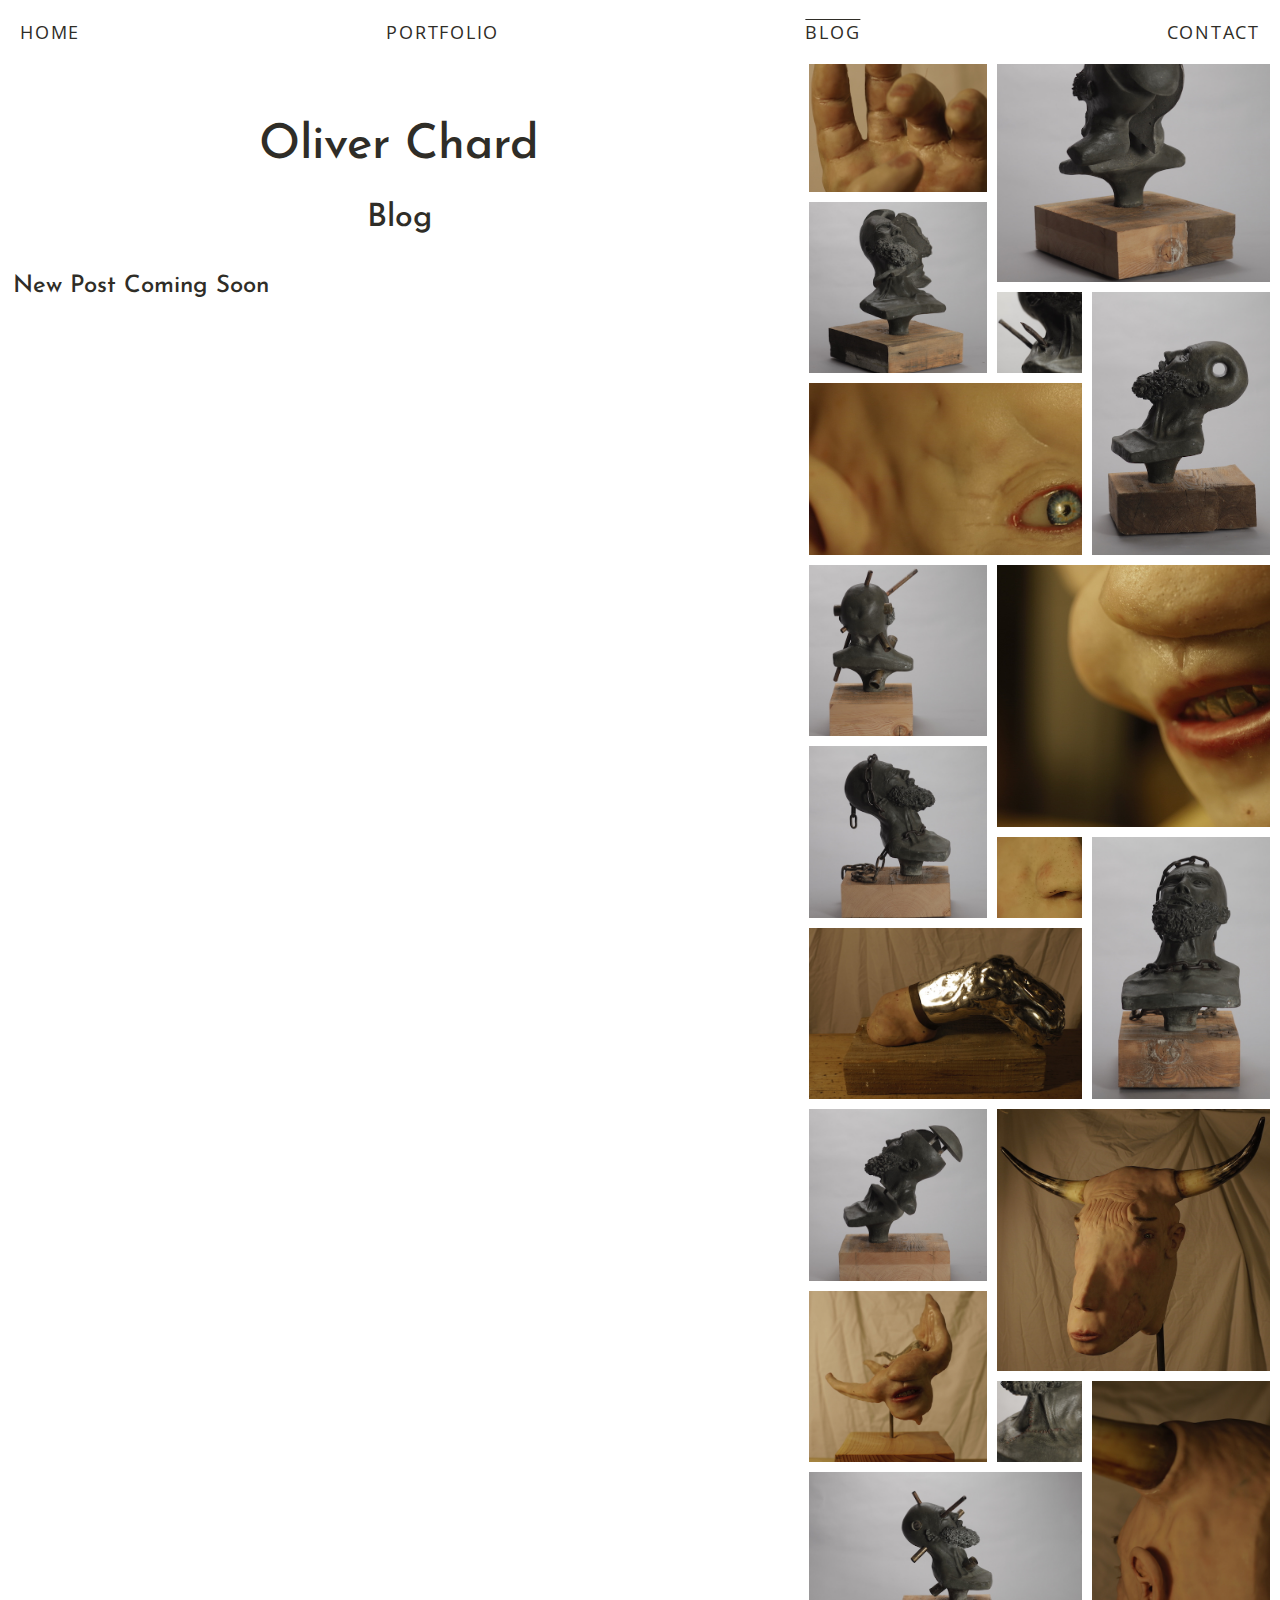
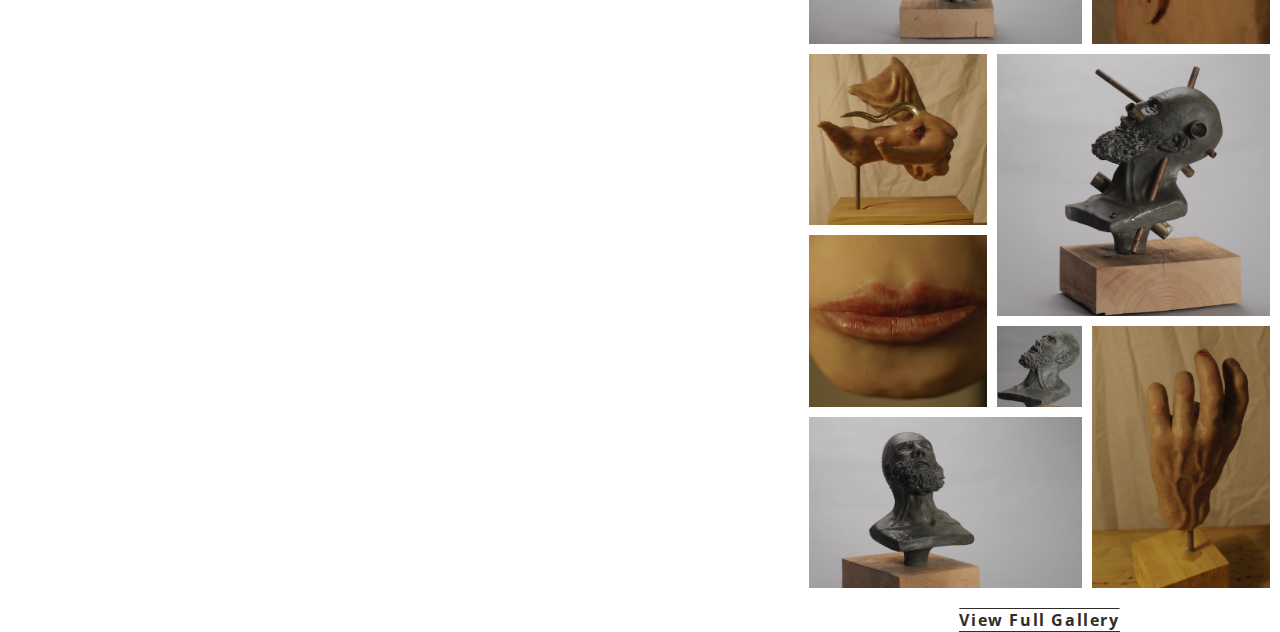
==== blog.html @ 40121ba3 "first commit" ====
<!DOCTYPE HTML>
<html>
    <head>
        <meta charset="UTF-8" lang="en">
        <title>Oliver Chard | Sculptor </title>
        <link href="https://fonts.googleapis.com/css?family=Josefin+Sans|Open+Sans" rel="stylesheet">
        <meta name="viewport" content="width=device-width, initial-scale=1.0">
        <meta description content="Winnipeg Artist specializing in sculpture, Oliver Chard">
        <link href="./normalize.css" rel="stylesheet">
        <link href="./main.css" rel="stylesheet">
		<link href="./portfolio.css" rel="stylesheet">
		<link href="./blog.css" rel="stylesheet">
		<link rel="icon" href="./favicon.ico" type="image/x-icon"/>
    </head>
    <body class="blogBody">
		
		
			<nav class="mainNav portfolioNavContainer">

				<ul class="portfolioNav nav">
					<li><a href="./index.html">Home</a></li>
					<li><a href="./portfolio.html" >Portfolio</a></li>
					<li><a href="./blog.html" class="current">Blog</a></li>
					<li><a href="./contact.html">Contact</a></li>
				</ul>
			</nav>
		<div class="sidebar">
			<div class="logo">
				<h1>Oliver Chard</h1>
				<h3>Blog</h3>
			</div>
			<div class="mobileBlog">
				<img src="images/winnipegSculptor.png">
			</div>
			
			<div class="blogPost">
				<h2>New Post Coming Soon</h2>
				<!--<p>The expectation here might be that I will discuss my art and or my process... that's not what this blog will be about. This blog will be about something FAR more important.</p>
				
				<p>I should probably start with the day I met her. It was a crisp Wednesday morning in the fall of 2015 in an ecclectic little coffee shop in my neighborhood, hers as well I would soon find out. I was twenty three at the time, she had just turned thrity.</p>
				
				<p>It wasn't a great time for me to meet her; I'd just ended a horrificly long relationship with my high school sweetheart. There should probably be some rule that you have to break up with the person you were with in high school the day you graduate. Does anyone make reasonable decisions at that age?  </p>
				
				<p>When she walked in I wasn't very impressed with her visually; she looked to me like a stereotypical Mom. Her hair was at an awkward rather unflattering length and I can remember wondering if this hairstyle was her first choice, she was wearing frumpy clothes and it was clear that she hadn't put much effort into her face either.</p> -->
			
			</div>
		</div>
		 
			<div class="mainContent">
				<div class="portfolio">
					<div class="portfolioItem square medSquare"></div>
					<div class="portfolioItem largeSquare lgSquare1"></div>
					<div class="portfolioItem square2 medSquare1"></div>
					<div class="portfolioItem smallSquare smSquare1"></div>
					<div class="portfolioItem tall tallSquare1"></div>
					<div class="portfolioItem wide wideSquare1"></div>

				</div>
				<div class="portfolio">
					<div class="portfolioItem square medSquare2"></div>
					<div class="portfolioItem largeSquare lgSquare2"></div>
					<div class="portfolioItem square2 medSquare3"></div>
					<div class="portfolioItem smallSquare smSquare2"></div>
					<div class="portfolioItem tall tallSquare2"></div>
					<div class="portfolioItem wide wideSquare2"></div>

				</div>
				<div class="portfolio">
					<div class="portfolioItem square medSquare4"></div>
					<div class="portfolioItem largeSquare lgSquare3"></div>
					<div class="portfolioItem square2 medSquare5"></div>
					<div class="portfolioItem smallSquare smSquare3"></div>
					<div class="portfolioItem tall tallSquare3"></div>
					<div class="portfolioItem wide wideSquare3"></div>

				</div>
				<div class="portfolio">
					<div class="portfolioItem square medSquare6"></div>
					<div class="portfolioItem largeSquare lgSquare4"></div>
					<div class="portfolioItem square2 medSquare7"></div>
					<div class="portfolioItem smallSquare smSquare4"></div>
					<div class="portfolioItem tall tallSquare4"></div>
					<div class="portfolioItem wide wideSquare4"></div>

				</div>
				<div class="portfolioFooter">
					<h4 class="viewLink"><a href="portfolio.html">View Full Gallery</a></h4>
				</div>
				
			</div>
		
		

         

		
       <script src="https://ajax.googleapis.com/ajax/libs/jquery/3.3.1/jquery.min.js"></script>
		<script src="./app.js" type="text/javascript"></script>
        <script src="./jquery.js" type="text/javascript"></script> 
    </body>
</html>
---- main.css ----
body{
	font-family: 'Open Sans', sans-serif;
}
h1, h2, h3{
	font-family: 'Josefin Sans', sans-serif;
	font-weight:500;
}
.nav .current{
	text-decoration: overline;
}

.nav{
	list-style: none;
	padding: 0;
	width: 100%;
	position: fixed;
	z-index: 1;
	top: 0;
	left: 0;
	overflow: hidden;
	display:flex;
	justify-content: space-between;
}

.nav a{
	text-decoration: none;
	/*font-family:'Josefin Sans', sans-serif; */
	color:#2f2d27;
	text-transform: uppercase;
	transition: all ease-in-out .5s;
}

.nav a:hover{
	color: white;
}

.nav li {
	font-size: 1.1em;
	letter-spacing: .1em;
	padding: 20px 20px;
}
.contentWrapper{
	position: fixed;
	top: 14%;
	right: 6%;
	background-color: #2f2d27;
	padding: 2rem 1rem;
	color: #b9b6b7;
	height: 80%;
	width: 40%;
	border-radius: 5px;
	overflow-y: auto;
}

.titles h1{
	text-align:center;
	font-size:4rem;
	margin: 0;
	color: #f2f2f2;
	
}
.titles h3{
	text-align:center;
	font-size: 2em;
	margin-top: 1rem;
	color: #f2f2f2;
}
.mobileImage img{
	max-width: 100%;
}

.statement{
	font-size: 1.5em;
	font-family: 'Open Sans', sans-serif;
	color: #f2f2f2;
}


.home{
	background:url(images/OliverBG3.jpg) no-repeat center center fixed;
	background-size:cover;
}


/********************
CONTACT PAGE
************************/
.contactNav a{
	color: #f2f2f2;
}
.contactWrapper{
	display: flex;
	width: 100%;
}

.contactInfo{
	flex: 1 50%;
	background-color: #2f2d27;
	display: flex;
	flex-direction: column;
}
.innerContactInfo{
	align-self:center;
}

.contactInfo a{
	text-decoration: none;
	color: #f2f2f2;
	align-self:center;
}
.contactInfo h1, .contactInfo h2{
	color: #f2f2f2;
	text-align:center; 
}
.contactInfo h1{
	font-size: 5rem;
	padding-top: 14%;
}
.contactInfo h2{
	font-size: 3rem;
}
.contactInfo img{
		padding-right: 20px;
	}
.email, .phone, .map{
	display: flex;
	justify-content:space-between;
	width:60%;
	margin: 0 auto;
	padding: 20px;
}
.phone{
	padding-left:22px;
}
.contactImage{
	flex: 1 50%;
	background:url(images/contactBG.jpg) no-repeat;
	background-size:cover;
	height: 100vh;
}

@media(max-width: 600px){
	.nav{
		justify-content: space-around;
	}
	.homeNav{
	background-color: white;
	margin-top:0;
}
	.nav li{
		padding: 20px 0;
		font-size: .9em;
	}
	.nav a:hover{
		color:#b9b6b7 ;
	}
	.contentWrapper{
		position:inherit;
		width: 86%;
		margin: 16% auto;
		height: 100%;
		border-radius: 0;
		color: #2f2d27;
		background-color: #f4f4f4;
		
	}
	.titles h1, .titles h3, .statement{
		color: #2f2d27;
	}
	
	.home{
	background:none;
	
	}
	/*.contactImage{
		display: none;
	} */
	.contactInfo{
		/*min-height: 100vh;*/
		width: 100%;
	}
	
	.contactInfo img{
		padding-right: 20px;
	}
	.contactInfo h1{
		padding-top: 30%;
		font-size: 3rem;
	}
	.contactInfo h2{
		font-size: 2rem;
	}
	.email, .phone, .map{
		width: 100%;
		justify-content:space-between;
		padding: 30px 5px;
	}
}

@media(max-width: 1100px){
	.contactWrapper{
		flex-direction: column;
	}
	.titles h1{
		font-size: 3rem;
	}
	
}
---- portfolio.css ----
.portfolioBody{
	display: flex;
	flex-wrap: wrap; 
	color:#2f2d27;
}

.portfolioNav{
	background-color: white;
	margin-top:0;
}
.portfolioNav a{
	transition: all ease-in-out .4s;
}
.portfolioNav a:hover{
	color: #b9b6b7;
}
.logo{
	text-align:center;
}

.logo h1{
	font-size: 3em;
}
.logo h3{
	font-size: 2em;
	margin-bottom: -10px;
}
.viewLink a{
	text-decoration:overline;
	color: #2f2d27;
	border-bottom: 1px solid;
	letter-spacing: .1em;
	transition: all ease-in-out .4s;
}
.viewLink a:hover{
	letter-spacing: .2em;
	color: #b9b6b7;
	
}
.portfolioFooter{
	text-align:center;
	width: 100%;
}
.sidebar{
	width: 100%;
	margin-top: 6%;
}

.portfolioItem{
	display: flex;
	justify-content: center;
	align-items: center;
}

.medSquare{
	background:url(images/medSquare4-1.jpg) no-repeat;
	background-size:cover;
}
.medSquare1{
	background:url(images/portSQ2.jpg) no-repeat;
	background-size:cover;
}
.lgSquare1{
	background:url(images/port2SQ.jpg) no-repeat;
	background-size:cover; 
}
.smSquare1{
	background:url(images/smSquare2.jpg) no-repeat;
	background-size:cover;
}

.tallSquare1{
	background:url(images/tall2.jpg) no-repeat;
	background-size:cover;
}

.wideSquare1{
	background:url(images/wideSquare3.jpg) no-repeat;
	background-size:cover; 
}
.medSquare2{
	background:url(images/medSquare4.jpg) no-repeat;
	background-size:cover;
}
.medSquare3{
	background:url(images/medSq3.jpg) no-repeat;
	background-size:cover;
}
.lgSquare2{
	background:url(images/lgSquare3.jpg) no-repeat;
	background-size:cover; 
}
.smSquare2{
	background:url(images/smSquare3.jpg) no-repeat;
	background-size:cover;
}

.tallSquare2{
	background:url(images/portT1.jpg) no-repeat;
	background-size:cover;
}

.wideSquare2{
	background:url(images/wide4.jpg) no-repeat;
	background-size:cover; 
}
.medSquare4{
	background:url(images/portSQ3.jpg) no-repeat;
	background-size:cover;
}
.medSquare5{
	background:url(images/medSquare5.jpg) no-repeat;
	background-size:cover;
}
.lgSquare3{
	background:url(images/lgSquare4.jpg) no-repeat;
	background-size:cover; 
}
.smSquare3{
	background:url(images/portSMSQ.jpg) no-repeat;
	background-size:cover;
}

.tallSquare3{
	background:url(images/tallSquare3.jpg) no-repeat;
	background-size:cover;
}

.wideSquare3{
	background:url(images/port1Dark.jpg) no-repeat;
	background-size:cover; 
}
.medSquare6{
	background:url(images/medSquare6.jpg) no-repeat;
	background-size:cover;
}
.medSquare7{
	background:url(images/medSquare7.jpg) no-repeat;
	background-size:cover;
}
.lgSquare4{
	background:url(images/lgSquare2.jpg) no-repeat;
	background-size:cover; 
}
.smSquare4{
	background:url(images/smSquare4.jpg) no-repeat;
	background-size:cover;
}

.tallSquare4{
	background:url(images/tall4.jpg) no-repeat;
	background-size:cover;
}

.wideSquare4{
	background:url(images/wide-2.jpg) no-repeat;
	background-size:cover; 
}


/***********************
to see shapes more clearly 
***************************/

.portfolio{
	display: grid;
	height: 100%;
	grid-template-rows:repeat(12, 1fr);
	grid-template-columns: repeat(5, 1fr);
	grid-gap: 10px;
}

.portfolioItem.square{
	background-color: black;
	color: #f2f2f2;
	grid-row: span 4;
	grid-column: span 2;
	
}
.portfolioItem.square2{
	background-color: black;
	color: #f2f2f2;
	grid-row: span 4;
	grid-column: span 2;
	
}
.portfolioItem.largeSquare{
	background-color:darkgray;
	grid-row: span 6;
	grid-column: span 3;
}
.portfolioItem.smallSquare{
	background-color: #2f2d27;
	color: #f2f2f2;
	grid-row: span 2;
	grid-column: span 1;
}

.portfolioItem.tall{
	background-color: #f2f2f2;
	grid-row:span 6;
	grid-column: span 2;
}

.portfolioItem.wide{
	background-color:dimgrey; 
	grid-row: span 4;
	grid-column: span 3;


@media(max-width: 600px){
	.sidebar{
		margin-top: 10%;
	}
	
}
---- blog.css ----
.blogBody{
	display: flex;
	flex-wrap: nowrap;
	color: #2f2d27;
}

.mainContent{
	flex: 1 1 60%;
	padding: 10px;
	max-width: 1400px;
}
.portfolio{
	padding-top:10px;
}

.sidebar{
	padding: 1%;
}
.blogPost{
	margin-top:50px;
}
.mobileBlog{
	display: none;
}

@media(max-width: 1000px){
	.mainContent{
		display: none;
	}
	.mobileBlog{
		display: block;
		padding-top: 30px;
	}
	.mobileBlog img{
		max-width: 100%
	}
	
	.blogPost{
		padding: 0 4%;
	}
}
@media(max-width: 420px){
	.logo{
		margin-top: 20%;
	}
}
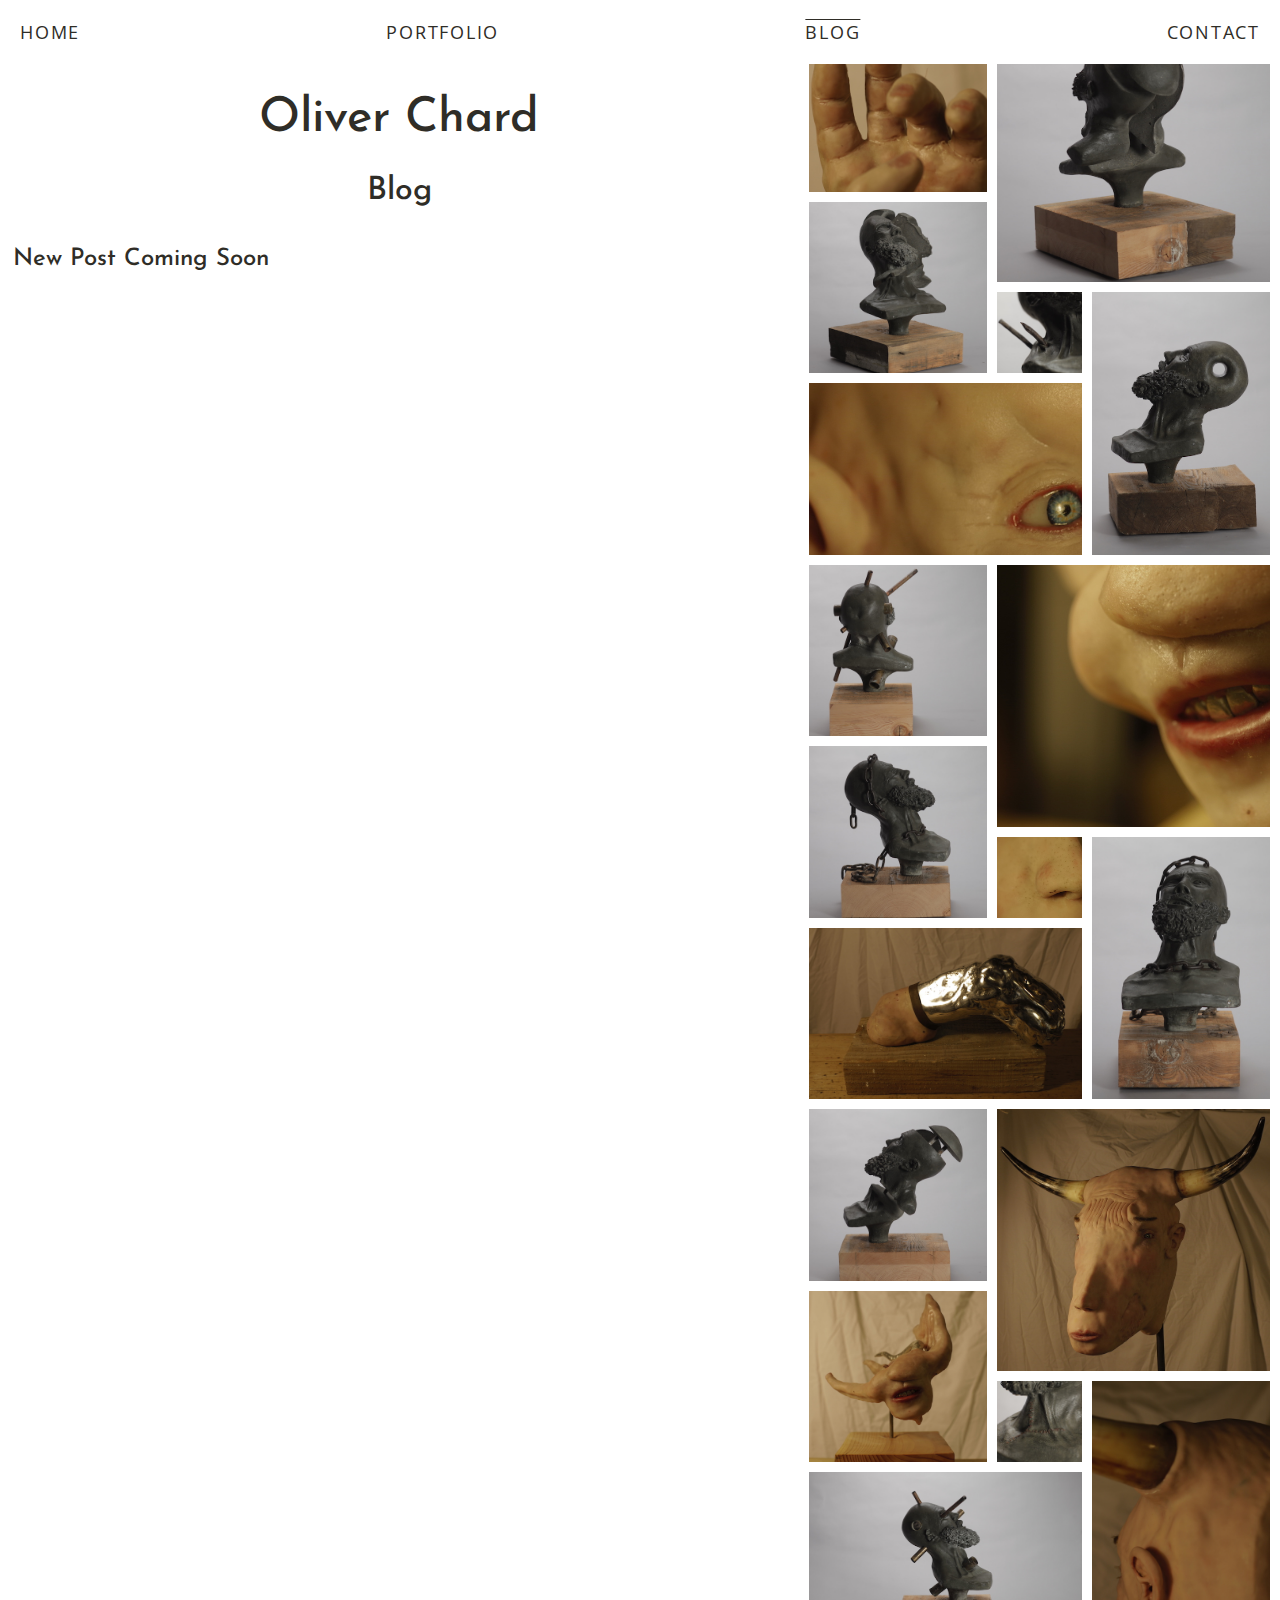
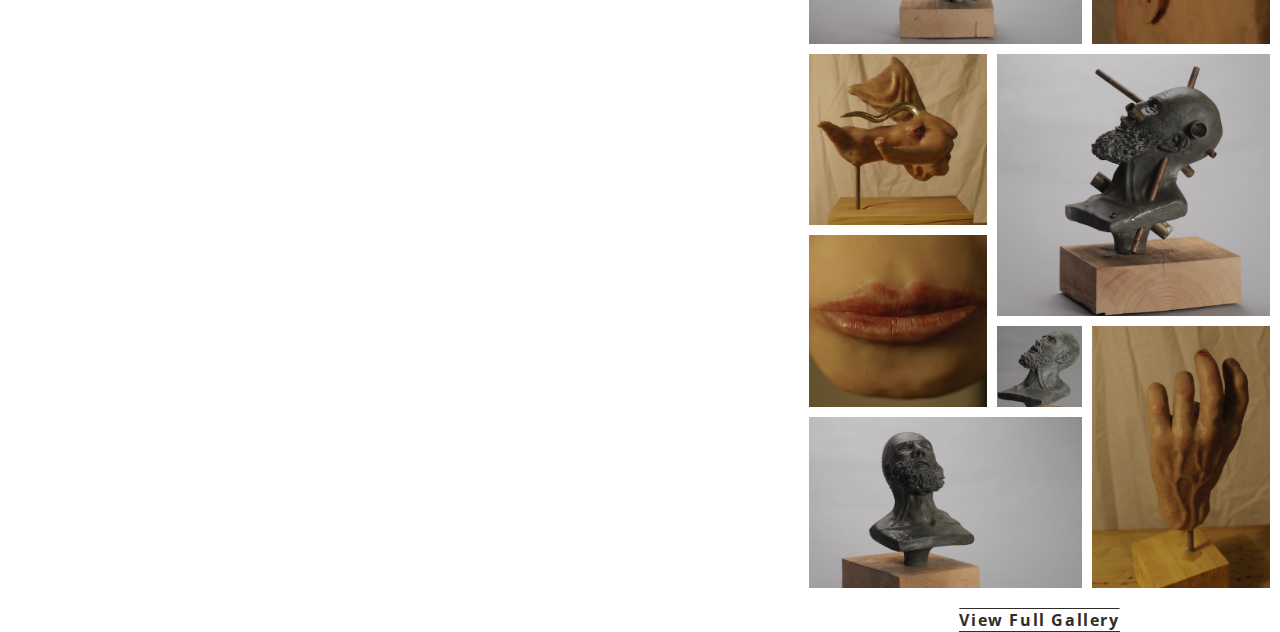
==== commit 4af71b4c: "homepage, favicon, mac credit" ====
--- a/blog.html
+++ b/blog.html
@@ -10,7 +10,7 @@
         <link href="./main.css" rel="stylesheet">
 		<link href="./portfolio.css" rel="stylesheet">
 		<link href="./blog.css" rel="stylesheet">
-		<link rel="icon" href="./favicon.ico" type="image/x-icon"/>
+		<link rel="icon" href="./images/favicon.ico" type="image/x-icon"/>
     </head>
     <body class="blogBody">
 		
--- a/main.css
+++ b/main.css
@@ -65,6 +65,9 @@
 	margin-top: 1rem;
 	color: #f2f2f2;
 }
+.mobileImage{
+	display:none;
+}
 .mobileImage img{
 	max-width: 100%;
 }
@@ -137,6 +140,19 @@
 	background:url(images/contactBG.jpg) no-repeat;
 	background-size:cover;
 	height: 100vh;
+}
+
+@media(max-width: 1100px){
+	.contactWrapper{
+		flex-direction: column;
+	}
+	.titles h1{
+		font-size: 3rem;
+	}
+	.mobileImage{
+		display: block;
+	}
+	
 }
 
 @media(max-width: 600px){
@@ -172,11 +188,8 @@
 	background:none;
 	
 	}
-	/*.contactImage{
-		display: none;
-	} */
+	
 	.contactInfo{
-		/*min-height: 100vh;*/
 		width: 100%;
 	}
 	
@@ -197,29 +210,21 @@
 	}
 }
 
-@media(max-width: 1100px){
-	.contactWrapper{
-		flex-direction: column;
-	}
-	.titles h1{
-		font-size: 3rem;
-	}
-	
-}
-
-
-
-
-
-
-
-
-
-
-
-
-
-
-
-
-
+
+
+
+
+
+
+
+
+
+
+
+
+
+
+
+
+
+
--- a/portfolio.css
+++ b/portfolio.css
@@ -43,13 +43,18 @@
 }
 .sidebar{
 	width: 100%;
-	margin-top: 6%;
+	margin-top: 50px;
 }
 
 .portfolioItem{
 	display: flex;
 	justify-content: center;
 	align-items: center;
+}
+.cementTitle{
+	width:100%;
+	text-align:center;
+	font-family: 'Open Sans', sans-serif;
 }
 
 .medSquare{
@@ -210,7 +215,7 @@
 
 @media(max-width: 600px){
 	.sidebar{
-		margin-top: 10%;
+		
 	}
 	
 }
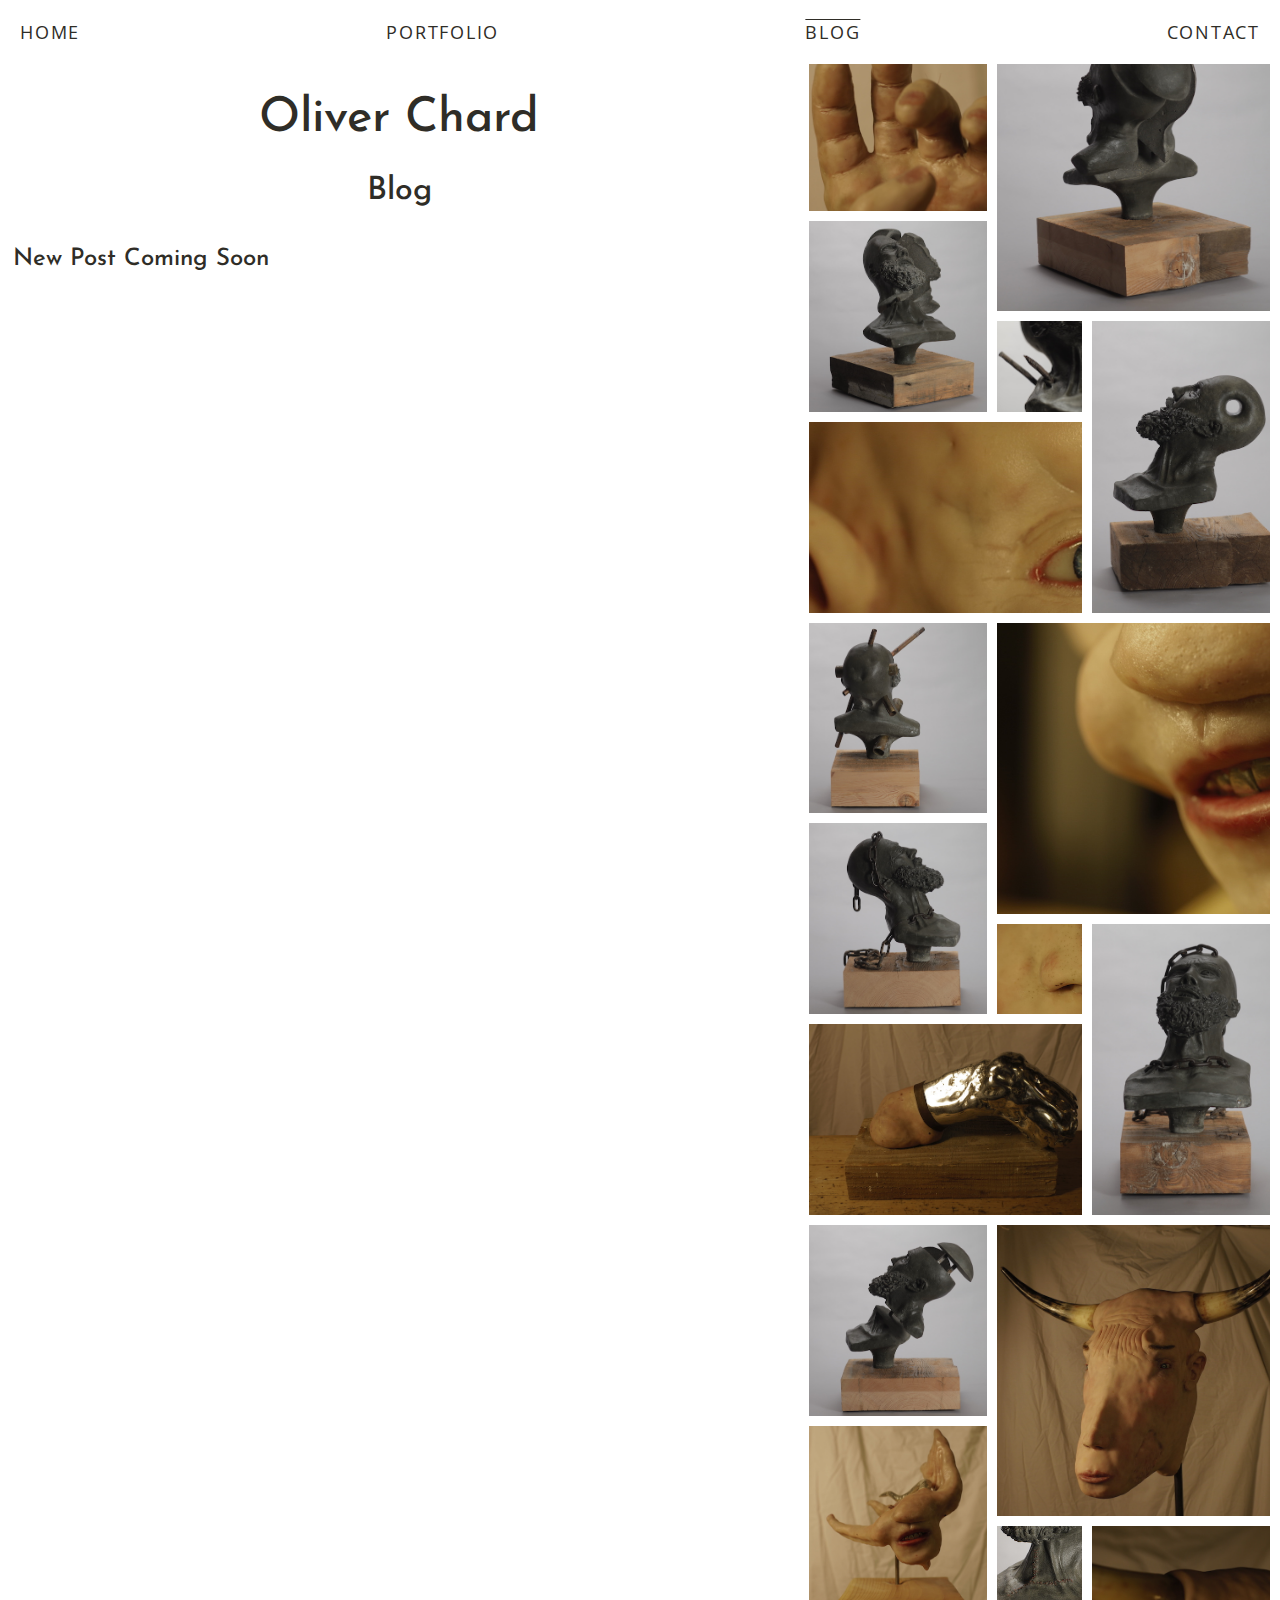
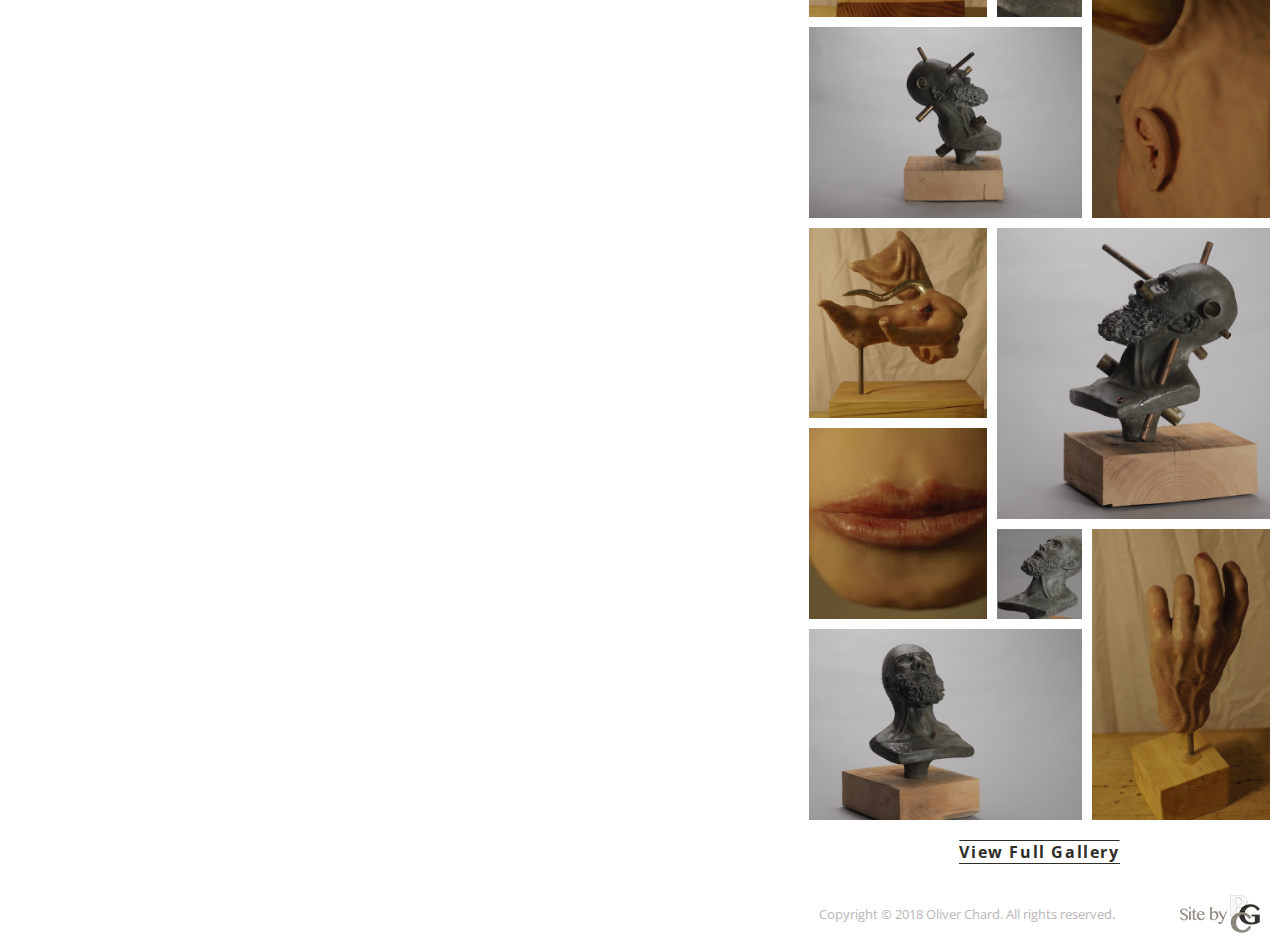
==== commit 3ffd582a: "added bottom links" ====
--- a/blog.html
+++ b/blog.html
@@ -86,6 +86,12 @@
 				<div class="portfolioFooter">
 					<h4 class="viewLink"><a href="portfolio.html">View Full Gallery</a></h4>
 				</div>
+				<footer class="portfolioPage">
+			<p class="copyright copyrightBlog">Copyright &copy; 2018 Oliver Chard. All rights reserved.</p>
+			<a href="http://www.pennygibson.com" target="_blank"><img src="images/web-design-seo-winnipeg.png"></a>
+			
+		</footer>
+		
 				
 			</div>
 		
--- a/main.css
+++ b/main.css
@@ -83,7 +83,20 @@
 	background:url(images/OliverBG3.jpg) no-repeat center center fixed;
 	background-size:cover;
 }
-
+footer{
+	position: fixed;
+	bottom: 0;
+	width: 100%;
+	display: flex;
+	justify-content: space-between;
+	padding: 0 6px 6px;
+}
+.copyright{
+	color:#f2f2f2;
+	font-size: .8em;
+	margin:0;
+	align-self:flex-end;
+}
 
 /********************
 CONTACT PAGE
@@ -188,6 +201,21 @@
 	background:none;
 	
 	}
+	footer{
+		position:relative;
+		background-color: #2f2d27;
+		padding: 10px;
+		justify-content: center;
+		flex-wrap: wrap;
+	}
+	.portfolioPage{
+		background-color:white;
+	}
+	.copyright{
+		width: 100%;
+		margin: 8px;
+		text-align:center;
+	}
 	
 	.contactInfo{
 		width: 100%;
--- a/portfolio.css
+++ b/portfolio.css
@@ -41,6 +41,9 @@
 	text-align:center;
 	width: 100%;
 }
+.portfolioPageFooter h4{
+	margin: 0;
+}
 .sidebar{
 	width: 100%;
 	margin-top: 50px;
@@ -51,10 +54,20 @@
 	justify-content: center;
 	align-items: center;
 }
-.cementTitle{
+h3.cementTitle{
 	width:100%;
 	text-align:center;
 	font-family: 'Open Sans', sans-serif;
+}
+
+.portfolioPage{
+	position: relative;
+	padding: 10px;
+}
+
+.portfolioPage p{
+	color: #b9b6b7;
+	align-self:center;
 }
 
 .medSquare{
@@ -217,15 +230,18 @@
 	.sidebar{
 		
 	}
-	
-}
-
-
-
-
-
-
-
-
-
-
+	footer{
+		background-color:white;
+	}
+	
+}
+
+
+
+
+
+
+
+
+
+
